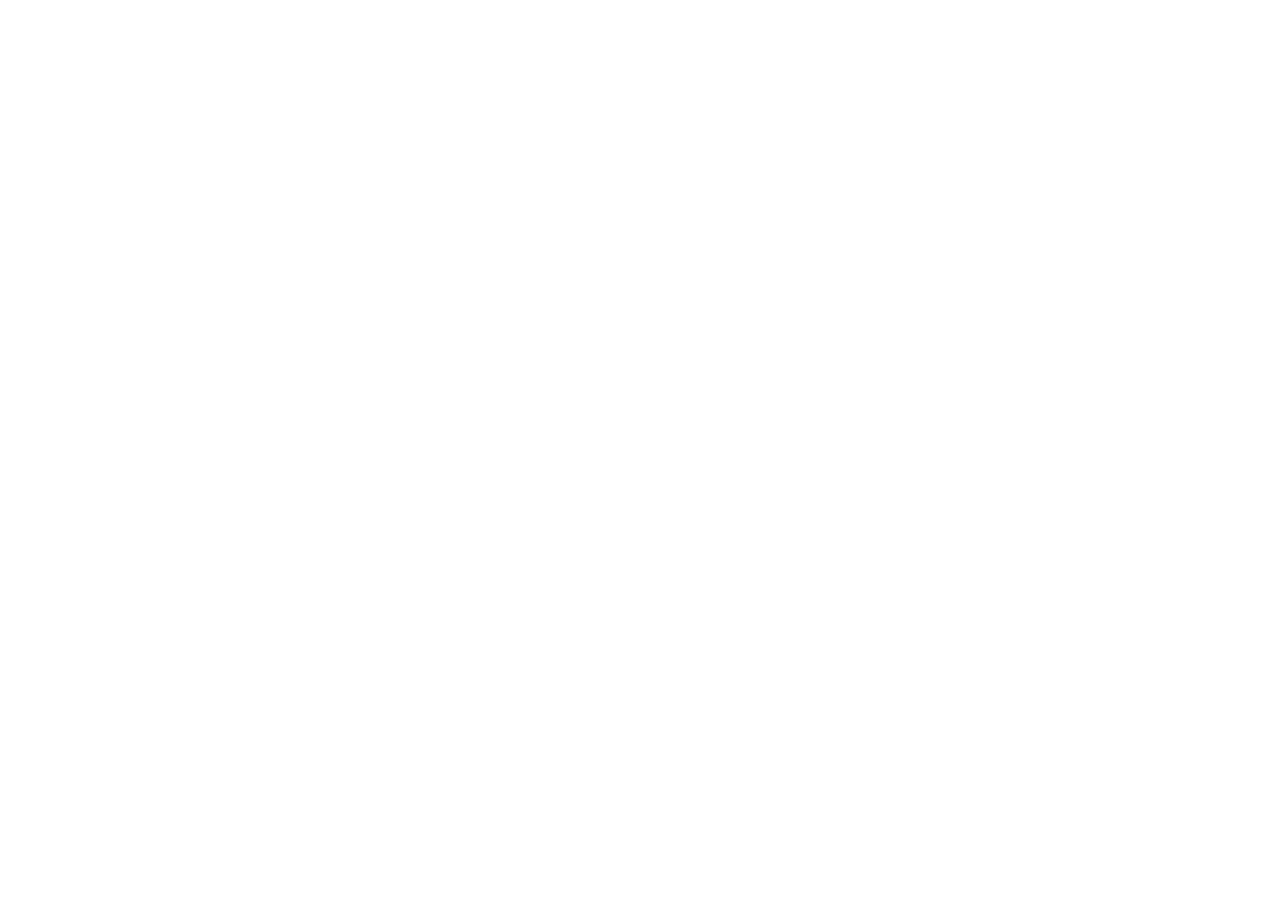
==== index.html @ 430fbb03 "Initial Commit" ====
<!DOCTYPE html>
<html lang="en">
<head>
    <meta charset="UTF-8">
    <meta name="viewport" content="width=device-width, initial-scale=1.0">
    <title>Document</title>
</head>
<body>
    
</body>
</html>
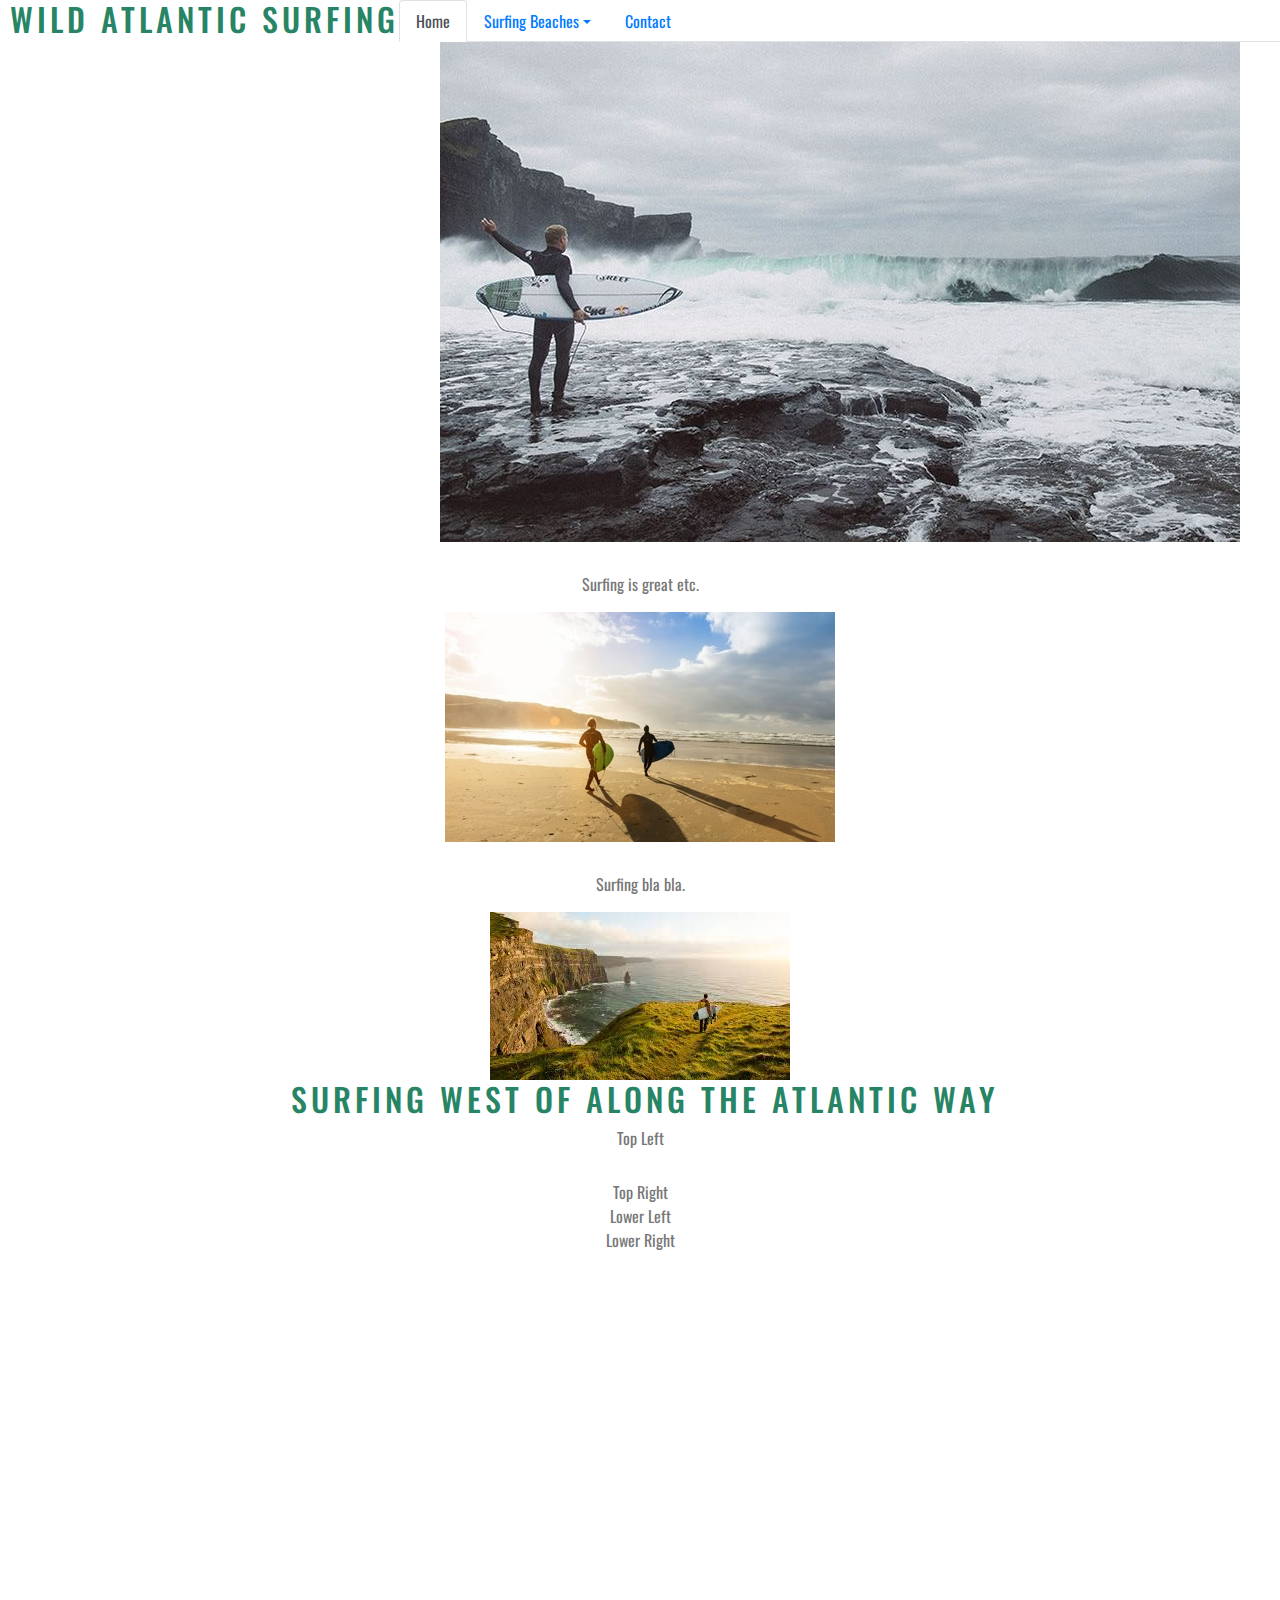
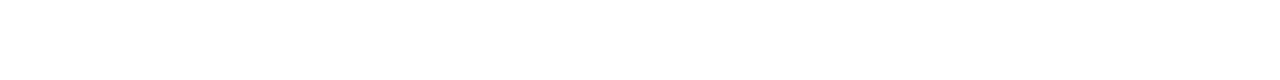
==== commit 7e97b7e4: "best beaches section" ====
--- a/index.html
+++ b/index.html
@@ -1,11 +1,87 @@
 <!DOCTYPE html>
+<!--english language setup-->
 <html lang="en">
+
 <head>
+<!--required meta tages-->
     <meta charset="UTF-8">
     <meta name="viewport" content="width=device-width, initial-scale=1.0">
-    <title>Document</title>
+<!--bootstrap css-->
+    <link rel="stylesheet" href="https://maxcdn.bootstrapcdn.com/bootstrap/4.2.1/css/bootstrap.min.css" type="text/css" />
+    <link rel="stylesheet" href="https://maxcdn.bootstrapcdn.com/font-awesome/4.7.0/css/font-awesome.min.css" type="text/css" />
+    <link rel="stylesheet" href="assets/css/style.css" type="text/css">
+<!--jQuery css-->
+    <script src="https://code.jquery.com/jquery-3.4.1.slim.min.js" integrity="sha384-J6qa4849blE2+poT4WnyKhv5vZF5SrPo0iEjwBvKU7imGFAV0wwj1yYfoRSJoZ+n" crossorigin="anonymous"></script>
+    <script src="https://cdn.jsdelivr.net/npm/popper.js@1.16.0/dist/umd/popper.min.js" integrity="sha384-Q6E9RHvbIyZFJoft+2mJbHaEWldlvI9IOYy5n3zV9zzTtmI3UksdQRVvoxMfooAo" crossorigin="anonymous"></script>
+    <script src="https://stackpath.bootstrapcdn.com/bootstrap/4.4.1/js/bootstrap.min.js" integrity="sha384-wfSDF2E50Y2D1uUdj0O3uMBJnjuUD4Ih7YwaYd1iqfktj0Uod8GCExl3Og8ifwB6" crossorigin="anonymous"></script>
+
+    <title>Wild Atlantic Surfing</title>
 </head>
+
 <body>
+    <header>
+    <a href="index.html">
+        <h2 id="logo">Wild Atlantic Surfing</h2>
+    </a>    
+<!--logo and navigation bar-->
+
+<nav class="nav-bar">
+
+<ul class="nav nav-tabs">
+  <li class="nav-item">
+    <a class="nav-link active" href="#">Home</a>
+  </li>
+  <li class="nav-item dropdown">
+    <a class="nav-link dropdown-toggle" data-toggle="dropdown" href="#" role="button" aria-haspopup="true" aria-expanded="false">Surfing Beaches</a>
+    <div class="dropdown-menu">
+      <a class="dropdown-item" href="#">Bundoran, Co. Donegal</a>
+      <a class="dropdown-item" href="#">Mullaghmore, Co. Sligo</a>
+      <a class="dropdown-item" href="#">Lahinch, Co. Clare</a>
+      <a class="dropdown-item" href="#">Ballybunion, Co. Kerry</a>
+
+      <div class="dropdown-divider"></div>
+      <a class="dropdown-item" href="#">Separated link</a>
+    </div>
+  </li>
+  <li class="nav-item">
+    <a class="nav-link" href="#">Contact</a>
+  </li>
+  
+</ul>
+</nav>
+    </header>
+
+    <section>
+        <div class="hero-image">
+            <img src="assets/images/hero-image.jpg" alt="">
+        </div>     
+    </section> 
     
+
+<section class="1st-paragraph">
+    <div class="p1">
+        <p>Surfing is great etc.</p>
+        <img src="assets/images/surfing-ireland.jpg" alt="">
+    </div>
+    <div class="p2"> 
+        <p>Surfing bla bla.</p>
+        <img src="assets/images/irish-surfing-scenery.jpg" alt="">
+    </div>
+</section>
+
+<section id="best-beaches">
+    <h2>Surfing West of along the Atlantic Way</h2>
+
+        <div id="top-left"> Top Left  </div>
+        <div id="top-right"> Top Right </div>
+        <div id="lower-left"> Lower Left </div>
+        <div id="lower-right"> Lower Right </div>
+
+</section>
+
+<footer>
+
+</footer>    
 </body>
+
 </html>--- a/assets/css/style.css
+++ b/assets/css/style.css
@@ -0,0 +1,58 @@
+@import url('https://fonts.googleapis.com/css2?family=Roboto&display=swap:100,200,300,400,500,600,700');
+@import url('https://fonts.googleapis.com/css2?family=Oswald&display=swap:100,200,300,400,500,600,700');
+
+  
+
+header {
+    margin:0;
+}
+
+#hero-image{
+    width: 100%;
+    height: 600px;
+    background-size: cover;
+    background-position: center;
+    background: no-repeat center center;
+    animation-name: hero-zoom;
+    animation-duration: 5s;
+    animation-fill-mode: forwards;
+}
+
+<!--Not selecting the tab-->
+nav-bar{
+        float:right;
+        font-family: oswald, sans-serif;
+
+}
+
+h2{
+    font-family: oswald, sans-serif;
+    color: rgb(39, 133, 101);
+    text-transform: uppercase;
+    letter-spacing: 4px;
+    margin-left: 10px;
+}
+
+#logo{
+    float: left;
+    font-size: 280;
+}
+
+body{
+    font-family: oswald,sans-serif;
+    color: #777777;
+    text-align: center;
+    
+}
+
+#best-beaches{
+    height: 600px;
+}
+
+#top-right{
+    padding-top: 30px;
+}
+
+p{
+    padding-top: 30px;
+}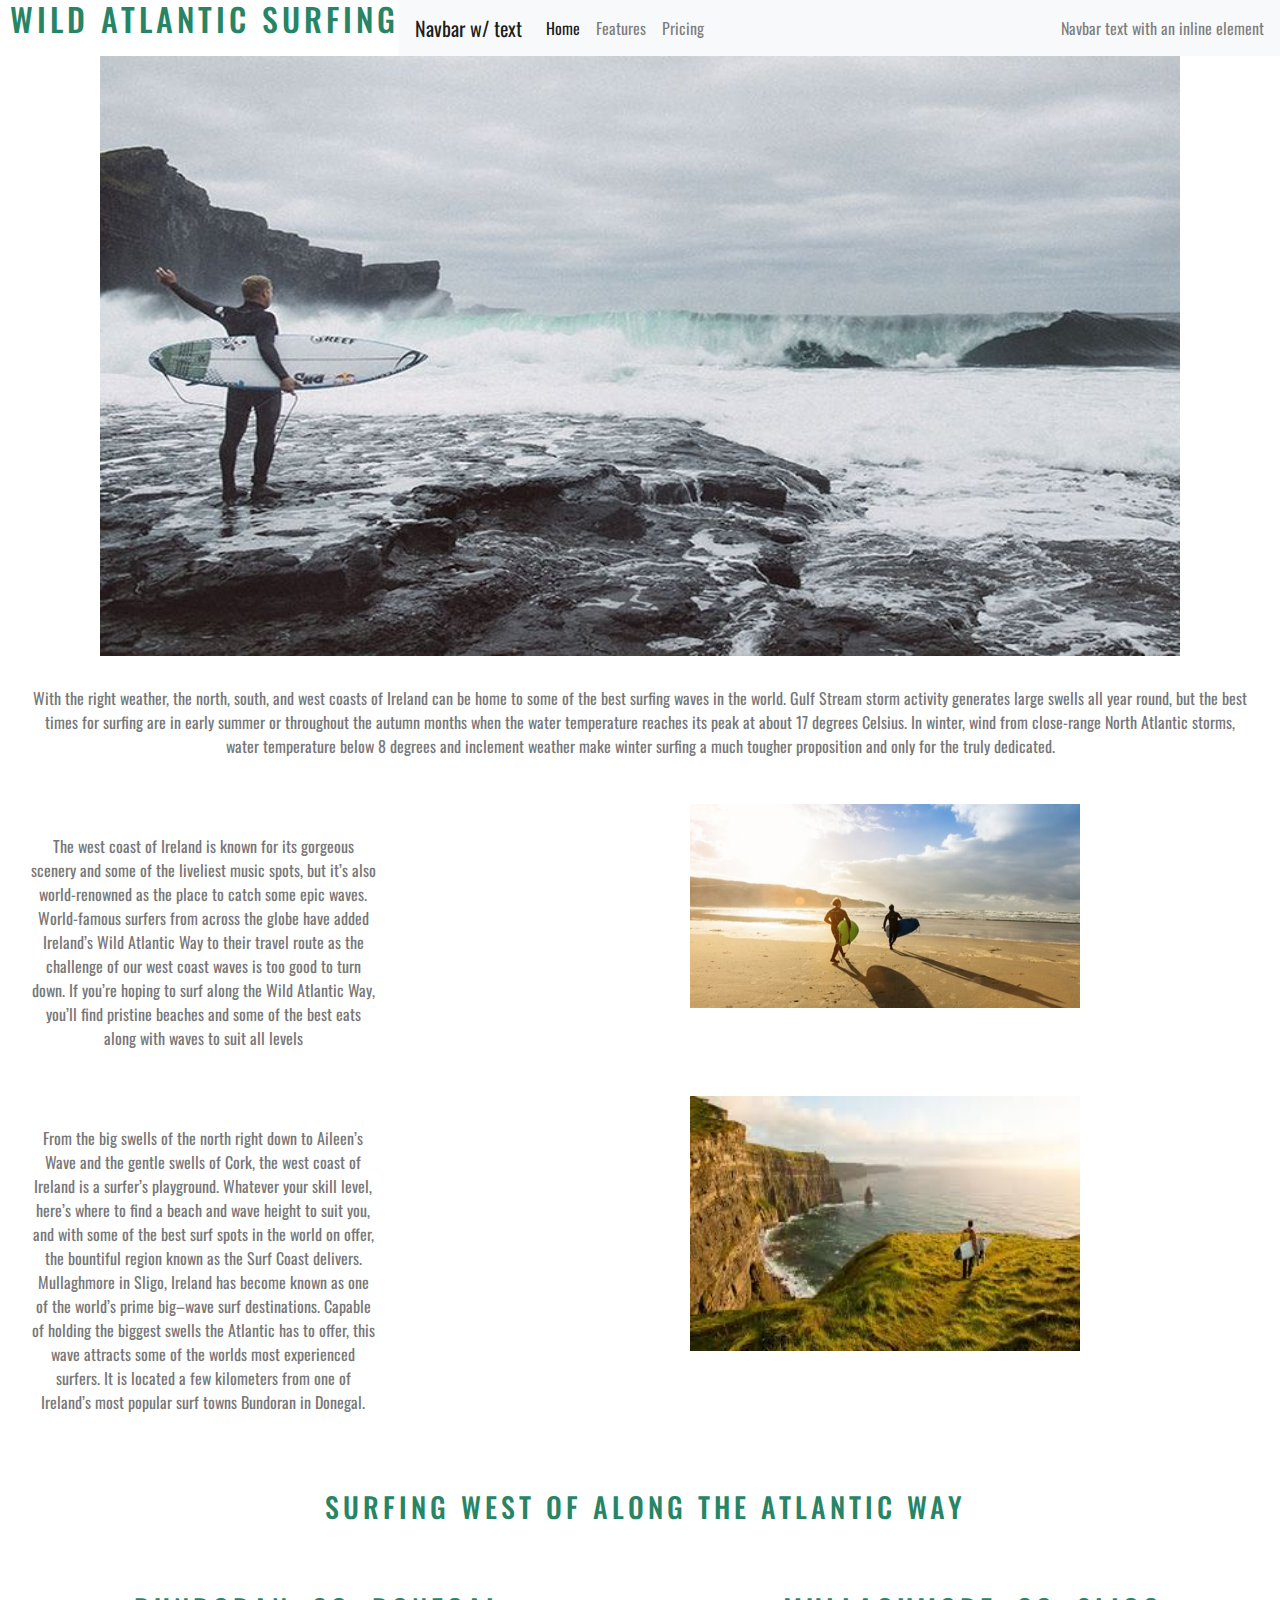
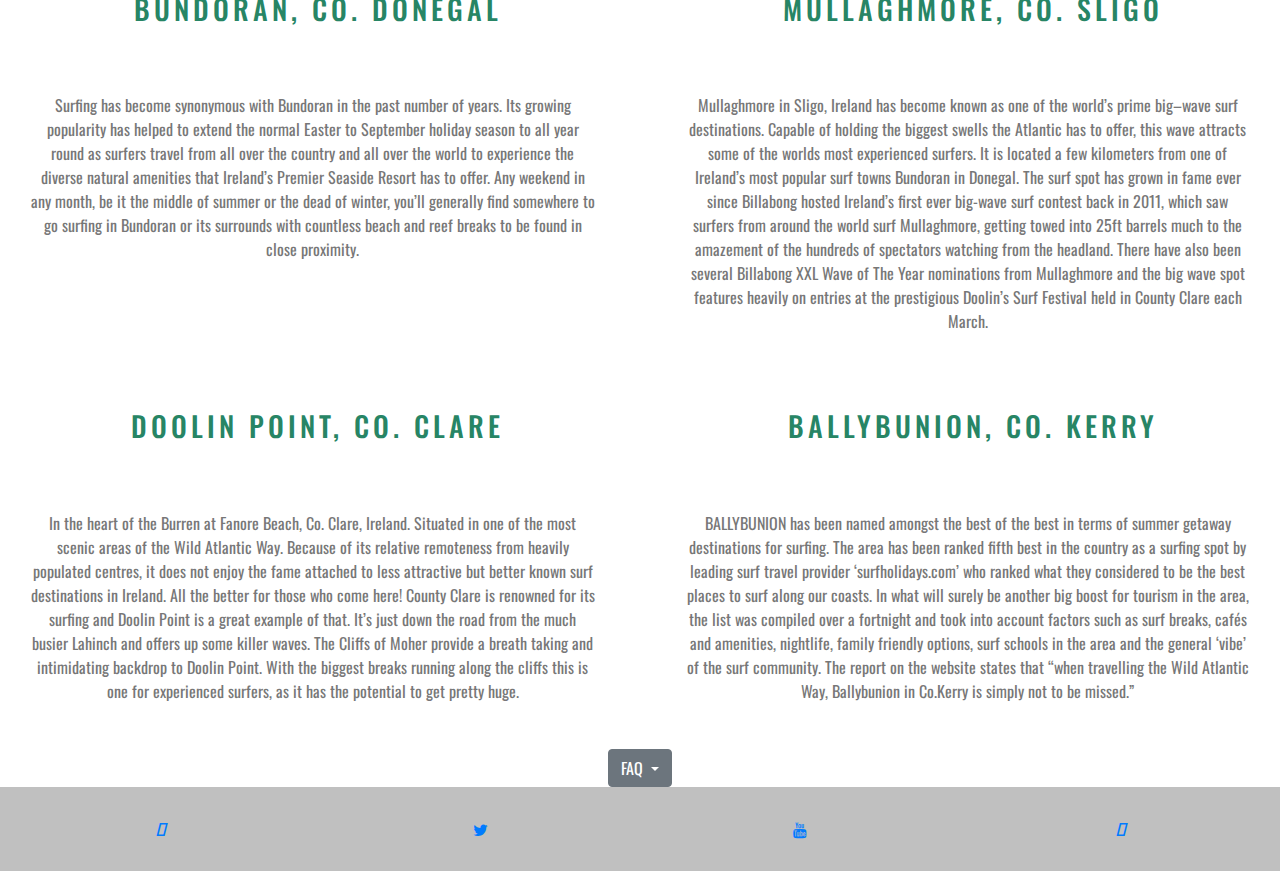
==== commit a0326f04: "changing bootstrap  nav bar" ====
--- a/index.html
+++ b/index.html
@@ -1,16 +1,16 @@
 <!DOCTYPE html>
-<!--english language setup-->
+<!--english language setup------------------------------------------------------------------------------------------------->
 <html lang="en">
 
 <head>
-<!--required meta tages-->
+<!--required meta tages---------------------------------------------------------------------------------------------------->
     <meta charset="UTF-8">
     <meta name="viewport" content="width=device-width, initial-scale=1.0">
-<!--bootstrap css-->
+<!--bootstrap css---------------------------------------------------------------------------------------------------------->
     <link rel="stylesheet" href="https://maxcdn.bootstrapcdn.com/bootstrap/4.2.1/css/bootstrap.min.css" type="text/css" />
     <link rel="stylesheet" href="https://maxcdn.bootstrapcdn.com/font-awesome/4.7.0/css/font-awesome.min.css" type="text/css" />
     <link rel="stylesheet" href="assets/css/style.css" type="text/css">
-<!--jQuery css-->
+<!--jQuery css------------------------------------------------------------------------------------------------------------->
     <script src="https://code.jquery.com/jquery-3.4.1.slim.min.js" integrity="sha384-J6qa4849blE2+poT4WnyKhv5vZF5SrPo0iEjwBvKU7imGFAV0wwj1yYfoRSJoZ+n" crossorigin="anonymous"></script>
     <script src="https://cdn.jsdelivr.net/npm/popper.js@1.16.0/dist/umd/popper.min.js" integrity="sha384-Q6E9RHvbIyZFJoft+2mJbHaEWldlvI9IOYy5n3zV9zzTtmI3UksdQRVvoxMfooAo" crossorigin="anonymous"></script>
     <script src="https://stackpath.bootstrapcdn.com/bootstrap/4.4.1/js/bootstrap.min.js" integrity="sha384-wfSDF2E50Y2D1uUdj0O3uMBJnjuUD4Ih7YwaYd1iqfktj0Uod8GCExl3Og8ifwB6" crossorigin="anonymous"></script>
@@ -19,69 +19,192 @@
 </head>
 
 <body>
+
     <header>
+    <div>
     <a href="index.html">
         <h2 id="logo">Wild Atlantic Surfing</h2>
     </a>    
-<!--logo and navigation bar-->
-
-<nav class="nav-bar">
-
-<ul class="nav nav-tabs">
-  <li class="nav-item">
-    <a class="nav-link active" href="#">Home</a>
-  </li>
-  <li class="nav-item dropdown">
-    <a class="nav-link dropdown-toggle" data-toggle="dropdown" href="#" role="button" aria-haspopup="true" aria-expanded="false">Surfing Beaches</a>
-    <div class="dropdown-menu">
-      <a class="dropdown-item" href="#">Bundoran, Co. Donegal</a>
-      <a class="dropdown-item" href="#">Mullaghmore, Co. Sligo</a>
-      <a class="dropdown-item" href="#">Lahinch, Co. Clare</a>
-      <a class="dropdown-item" href="#">Ballybunion, Co. Kerry</a>
-
-      <div class="dropdown-divider"></div>
-      <a class="dropdown-item" href="#">Separated link</a>
-    </div>
-  </li>
-  <li class="nav-item">
-    <a class="nav-link" href="#">Contact</a>
-  </li>
-  
-</ul>
+</div>
+<!--logo and navigation bar------------------------------------------------------------------------------------------------>
+
+<nav class="navbar navbar-expand-lg navbar-light bg-light">
+  <a class="navbar-brand" href="#">Navbar w/ text</a>
+  <button class="navbar-toggler" type="button" data-toggle="collapse" data-target="#navbarText" aria-controls="navbarText" aria-expanded="false" aria-label="Toggle navigation">
+    <span class="navbar-toggler-icon"></span>
+  </button>
+  <div class="collapse navbar-collapse" id="navbarText">
+    <ul class="navbar-nav mr-auto">
+      <li class="nav-item active">
+        <a class="nav-link" href="#">Home <span class="sr-only">(current)</span></a>
+      </li>
+      <li class="nav-item">
+        <a class="nav-link" href="#">Features</a>
+      </li>
+      <li class="nav-item">
+        <a class="nav-link" href="#">Pricing</a>
+      </li>
+    </ul>
+    <span class="navbar-text">
+      Navbar text with an inline element
+    </span>
+  </div>
 </nav>
+
     </header>
 
-    <section>
-        <div class="hero-image">
-            <img src="assets/images/hero-image.jpg" alt="">
+<!--Header-Hero-image------------------------------------------------------------------------------------------------------->
+<section>
+        <div>
+            <img class="hero-image" src="assets/images/hero-image.jpg" alt="">
         </div>     
-    </section> 
-    
-
+</section> 
+    
+<!--1st paragraph----------------------------------------------------------------------------------------------------------->
 <section class="1st-paragraph">
-    <div class="p1">
-        <p>Surfing is great etc.</p>
-        <img src="assets/images/surfing-ireland.jpg" alt="">
-    </div>
-    <div class="p2"> 
-        <p>Surfing bla bla.</p>
-        <img src="assets/images/irish-surfing-scenery.jpg" alt="">
-    </div>
-</section>
-
-<section id="best-beaches">
-    <h2>Surfing West of along the Atlantic Way</h2>
-
-        <div id="top-left"> Top Left  </div>
-        <div id="top-right"> Top Right </div>
-        <div id="lower-left"> Lower Left </div>
-        <div id="lower-right"> Lower Right </div>
-
-</section>
-
-<footer>
-
-</footer>    
+
+        <p>With the right weather, the north, south, and west coasts of Ireland can be home to some of the best surfing waves
+         in the world. Gulf Stream storm activity generates large swells all year round, but the best times for surfing are in 
+         early summer or throughout the autumn months when the water temperature reaches its peak at about 17 degrees Celsius. 
+         In winter, wind from close-range North Atlantic storms, water temperature below 8 degrees and inclement weather make 
+         winter surfing a much tougher proposition and only for the truly dedicated.</p>
+</section>
+
+<!--2nd paragraph----------------------------------------------------------------------------------------------------------->
+<section class="2nd-paragraph">
+    <div class="row">
+        <div class="col-sm-4"><p>The west coast of Ireland is known for its gorgeous scenery and some of the liveliest music spots,
+         but it’s also world-renowned as the place to catch some epic waves. World-famous surfers from across the globe have added
+          Ireland’s Wild Atlantic Way to their travel route as the challenge of our west coast waves is too good to turn down. 
+          If you’re hoping to surf along the Wild Atlantic Way, you’ll find pristine beaches and some of the best eats along 
+          with waves to suit all levels</p></div>
+        <div class="col-sm-8"><img class="hero-image2" src="assets/images/surfing-ireland.jpg" alt=""></div>
+    </div>
+</section>
+
+<!--3rd paragraph----------------------------------------------------------------------------------------------------------->
+<section class="3rd-paragraph">
+    <div class="row">
+        <div class="col-sm-4"><p>From the big swells of the north right down to Aileen’s Wave and the gentle swells of Cork,
+         the west coast of Ireland is a surfer’s playground. Whatever your skill level, here’s where to find a beach and wave
+          height to suit you, and with some of the best surf spots in the world on offer, the bountiful region known as the 
+          Surf Coast delivers. Mullaghmore in Sligo, Ireland has become known as one of the world’s prime big–wave surf destinations.
+           Capable of holding the biggest swells the Atlantic has to offer, this wave attracts some of the worlds most experienced surfers.
+            It is located a few kilometers from one of Ireland’s most popular surf towns Bundoran in Donegal.</p></div>
+        <div class="col-sm-8"><img class="hero-image3" src="assets/images/irish-surfing-scenery.jpg" alt=""></div>
+    </div>
+</section>
+    
+<!--4th paragraph----------------------------------------------------------------------------------------------------------->
+<section class="4th-paragraph">
+    <h3>Surfing West of along the Atlantic Way</h3>
+
+ <!-- Bootstrap Columns start at 50% wide on mobile and bump up to 33.3% wide on desktop ----------------------------------->
+
+  <div class="row">
+
+    <div class="col">
+    <h3>Bundoran, Co. Donegal</h3>
+
+    <p>Surfing has become synonymous with Bundoran in the past number of years. 
+    Its growing popularity has helped to extend the normal Easter to September holiday
+     season to all year round as surfers travel from all over the country and all over the world
+      to experience the diverse natural amenities that Ireland’s Premier Seaside Resort has to offer. 
+      Any weekend in any month, be it the middle of summer or the dead of winter, you’ll generally find
+       somewhere to go surfing in Bundoran or its surrounds with countless beach and reef breaks to be 
+       found in close proximity.</p>
+    
+    </div>
+
+    <div class="col">
+    <h3>Mullaghmore, Co. Sligo</h3>
+
+    <p>Mullaghmore in Sligo, Ireland has become known as one of the world’s prime big–wave surf destinations.
+     Capable of holding the biggest swells the Atlantic has to offer, this wave attracts some of the worlds most
+      experienced surfers. It is located a few kilometers from one of Ireland’s most popular surf towns Bundoran in Donegal.
+     The surf spot has grown in fame ever since Billabong hosted Ireland’s first ever big-wave surf contest back in 2011,
+      which saw surfers from around the world surf Mullaghmore, getting towed into 25ft barrels much to the amazement
+       of the hundreds of spectators watching from the headland. There have also been several Billabong XXL Wave of
+        The Year nominations from Mullaghmore and the big wave spot features heavily on entries at the prestigious
+         Doolin’s Surf Festival held in County Clare each March.
+    </p>
+
+    </div>
+
+  <div class="w-100"></div>
+
+
+    <div class="col">
+    <h3>Doolin Point, Co. Clare</h3>
+
+    <p>In the heart of the Burren at Fanore Beach, Co. Clare, Ireland. Situated in one of
+     the most scenic areas of the Wild Atlantic Way. Because of its relative remoteness
+      from heavily populated centres, it does not enjoy the fame attached to less attractive
+       but better known surf destinations in Ireland. All the better for those who come here!
+    
+    County Clare is renowned for its surfing and Doolin Point is a great example of that.
+     It’s just down the road from the much busier Lahinch and offers up some killer waves.
+      The Cliffs of Moher provide a breath taking and intimidating backdrop to Doolin Point.
+        With the biggest breaks running along the cliffs this is one for experienced surfers,
+         as it has the potential to get pretty huge.
+    </p>
+
+</div>
+
+
+    <div class="col">
+    <h3>Ballybunion, Co. Kerry</h3>
+
+    <p>BALLYBUNION has been named amongst the best of the best in terms of summer getaway destinations
+     for surfing. The area has been ranked fifth best in the country as a surfing spot by leading surf
+      travel provider ‘surfholidays.com’ who ranked what they considered to be the best places to surf along our coasts.
+    In what will surely be another big boost for tourism in the area, the list was compiled over a fortnight and took into 
+    account factors such as surf breaks, cafés and amenities, nightlife, family friendly options, surf schools in the area 
+    and the general ‘vibe’ of the surf community. The report on the website states that “when travelling the Wild Atlantic Way,
+    Ballybunion in Co.Kerry is simply not to be missed.”
+
+    </p>
+
+</div>
+
+    
+</div>
+
+</section>
+
+<!-- Bootstrap dropdown button FAQ section --------------------------------------------------------------------------------->
+
+<section class="dropdown">
+
+<div class="dropdown">
+  <button class="btn btn-secondary dropdown-toggle" type="button" id="dropdown button" data-toggle="dropdown" aria-haspopup="true" aria-expanded="false">
+    FAQ
+  </button>
+  <div class="dropdown-menu" aria-labelledby="FAQ">
+    <a class="dropdown-item" href="#">Action</a>
+    <a class="dropdown-item" href="#">Another action</a>
+    <a class="dropdown-item" href="#">Something else here</a>
+  </div>
+
+</div>
+
+</section>
+
+<!-- Bootstrap footer section ---------------------------------------------------------------------------------------------->
+<section class="footer">
+<footer class="container-fluid">
+   
+
+<div class="row">
+  <div class="col"><a href="https://facebook.com" target="_blank"><i class="fab fa-facebook"></i></a></div>
+  <div class="col"><a href="https://twitter.com" target="_blank"><i class="fa fa-twitter" aria-hidden="true"></i></a></div>
+  <div class="col"><a href="https://youtube.com" target="_blank"><i class="fa fa-youtube" aria-hidden="true"></i></a></div>
+  <div class="col"><a href="https://instagram.com" target="_blank"><i class="fab fa-instagram"></i></a></div>
+</div>
+
+</footer> 
+</section>   
+
 </body>
 
 </html>--- a/assets/css/style.css
+++ b/assets/css/style.css
@@ -7,9 +7,14 @@
     margin:0;
 }
 
-#hero-image{
+
+/*--images--------------------------------------------------------------------------------------------------------------- */
+.hero-image{
     width: 100%;
     height: 600px;
+    padding-right: 100px;
+    padding-left: 100px;
+    float: center;
     background-size: cover;
     background-position: center;
     background: no-repeat center center;
@@ -17,6 +22,27 @@
     animation-duration: 5s;
     animation-fill-mode: forwards;
 }
+
+.hero-image2{
+    width:70%;
+    height: 70%;
+    float: right;
+    background-position: center;
+    background: no-repeat right right;
+    padding-right: 200px;
+
+}
+
+.hero-image3{
+    width:70%;
+    height: 70%;
+    float: right;
+    background-position: center;
+    background: no-repeat right right;
+    padding-right: 200px;
+}
+
+
 
 <!--Not selecting the tab-->
 nav-bar{
@@ -33,6 +59,16 @@
     margin-left: 10px;
 }
 
+h3{
+   font-family: oswald, sans-serif;
+    color: rgb(39, 133, 101);
+    text-transform: uppercase;
+    letter-spacing: 4px;
+    margin-left: 10px;
+    padding-top: 30px;
+    padding-bottom: 30px; 
+}
+
 #logo{
     float: left;
     font-size: 280;
@@ -45,14 +81,31 @@
     
 }
 
+
 #best-beaches{
     height: 600px;
 }
 
-#top-right{
-    padding-top: 30px;
+dropdown{
+    margin-left: 10px;
+    padding-top: 100px;
+    padding-bottom: 30px; 
 }
 
 p{
+    position: relative;
+    font-size: 16px;
     padding-top: 30px;
-}+    padding-bottom: 30px;
+    text-align: center;
+    margin-left: 30px;
+    margin-right: 30px;
+}
+
+footer{
+    background-color:#7777;
+    padding-top: 30px;
+    padding-bottom: 30px;
+}
+
+
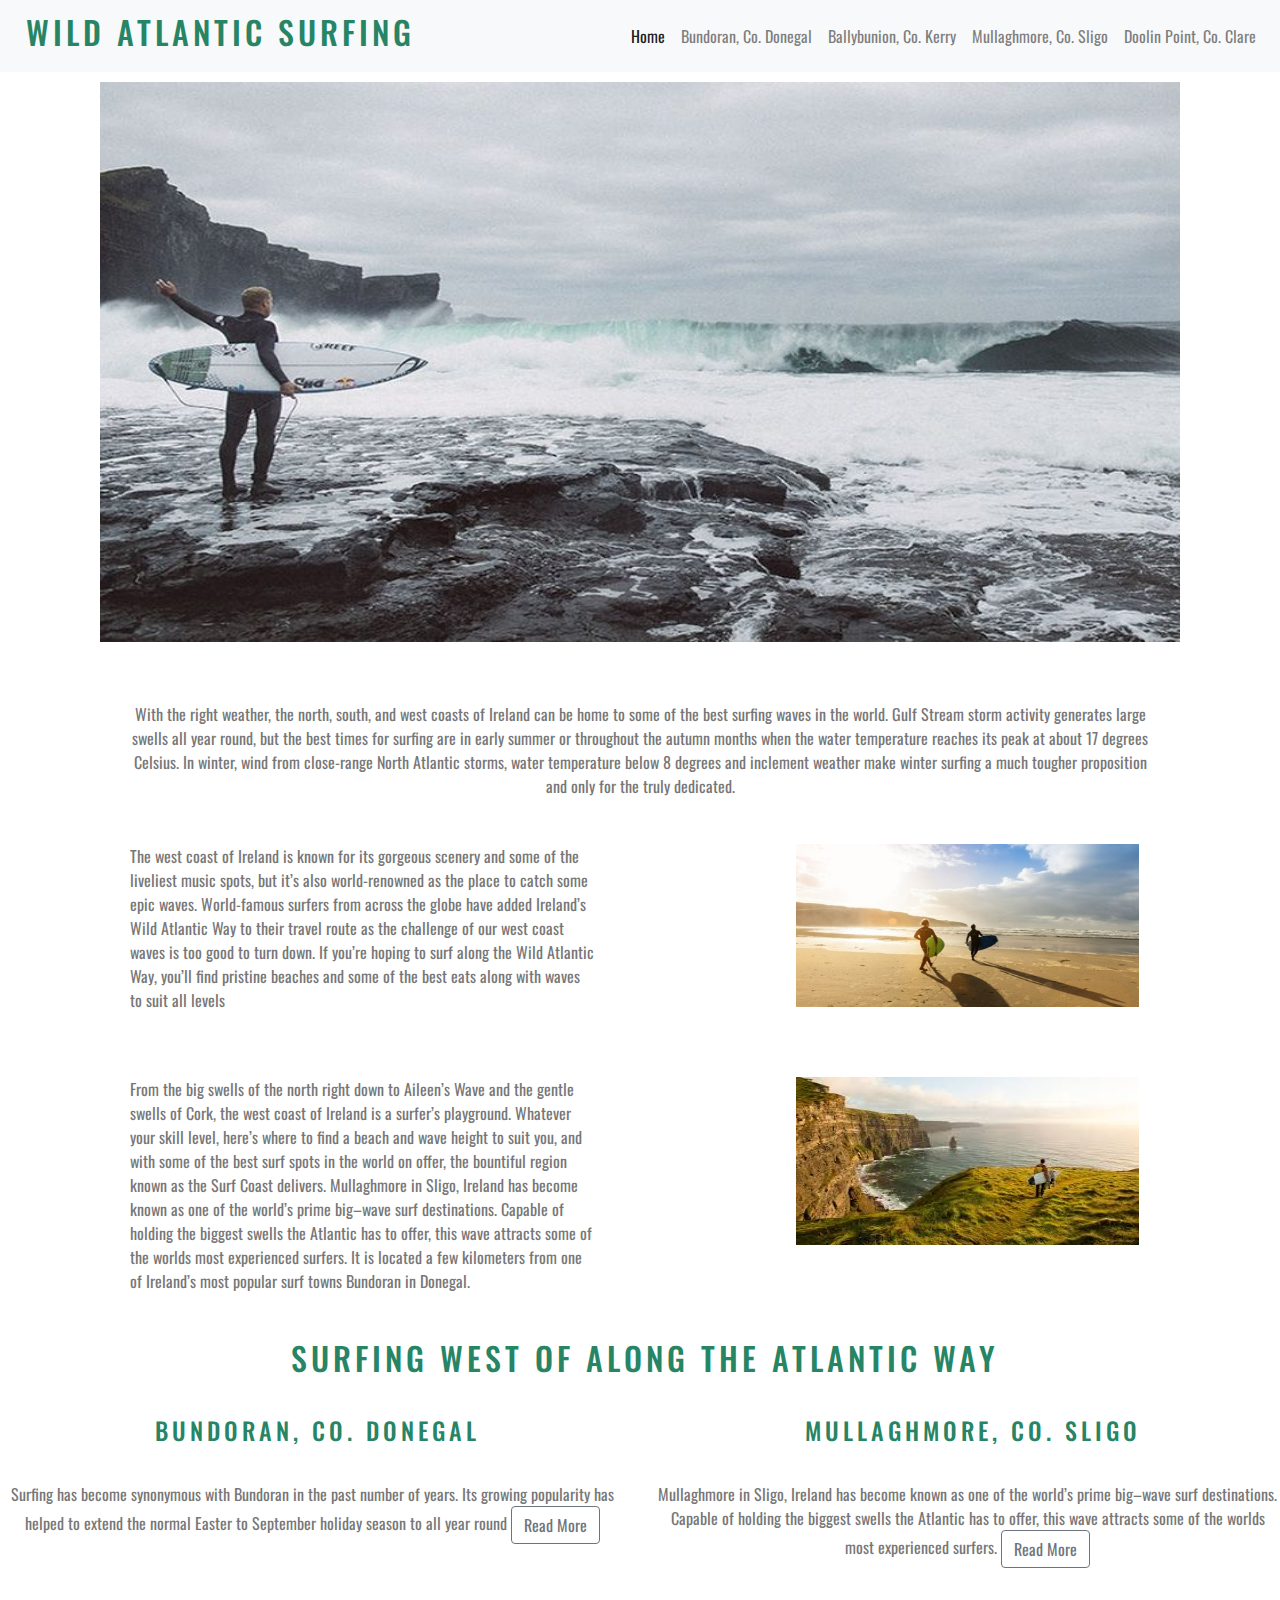
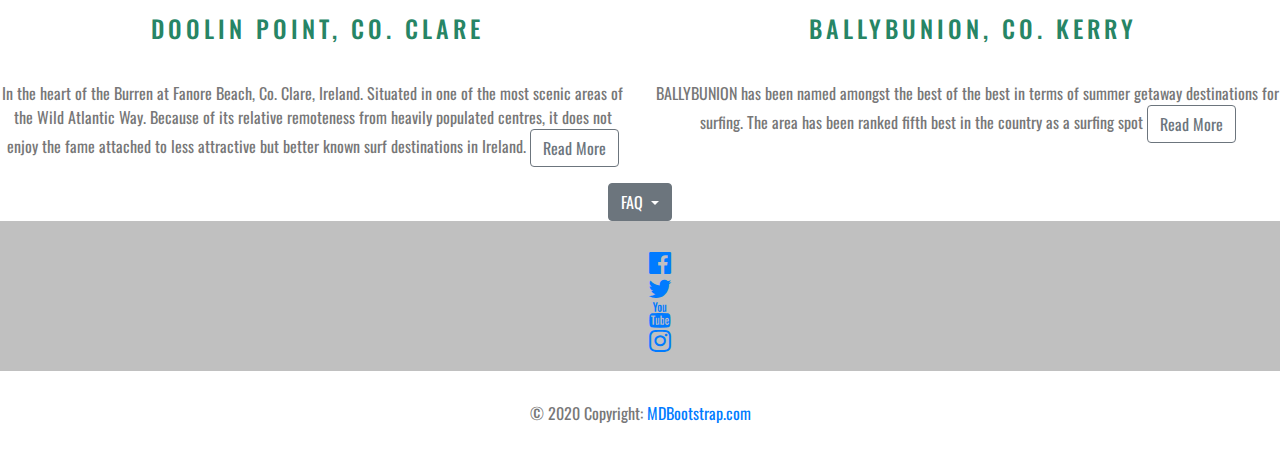
==== commit ee4ddb44: "footer social media icons arranged" ====
--- a/index.html
+++ b/index.html
@@ -15,45 +15,46 @@
     <script src="https://cdn.jsdelivr.net/npm/popper.js@1.16.0/dist/umd/popper.min.js" integrity="sha384-Q6E9RHvbIyZFJoft+2mJbHaEWldlvI9IOYy5n3zV9zzTtmI3UksdQRVvoxMfooAo" crossorigin="anonymous"></script>
     <script src="https://stackpath.bootstrapcdn.com/bootstrap/4.4.1/js/bootstrap.min.js" integrity="sha384-wfSDF2E50Y2D1uUdj0O3uMBJnjuUD4Ih7YwaYd1iqfktj0Uod8GCExl3Og8ifwB6" crossorigin="anonymous"></script>
 
+
     <title>Wild Atlantic Surfing</title>
 </head>
 
 <body>
 
     <header>
-    <div>
-    <a href="index.html">
-        <h2 id="logo">Wild Atlantic Surfing</h2>
-    </a>    
-</div>
+    
 <!--logo and navigation bar------------------------------------------------------------------------------------------------>
 
+
 <nav class="navbar navbar-expand-lg navbar-light bg-light">
-  <a class="navbar-brand" href="#">Navbar w/ text</a>
+  <a class="navbar-brand" href="index.html"><h2>Wild Atlantic Surfing</h2></a>
   <button class="navbar-toggler" type="button" data-toggle="collapse" data-target="#navbarText" aria-controls="navbarText" aria-expanded="false" aria-label="Toggle navigation">
     <span class="navbar-toggler-icon"></span>
   </button>
   <div class="collapse navbar-collapse" id="navbarText">
-    <ul class="navbar-nav mr-auto">
-      <li class="nav-item active">
-        <a class="nav-link" href="#">Home <span class="sr-only">(current)</span></a>
-      </li>
-      <li class="nav-item">
-        <a class="nav-link" href="#">Features</a>
-      </li>
-      <li class="nav-item">
-        <a class="nav-link" href="#">Pricing</a>
-      </li>
-    </ul>
-    <span class="navbar-text">
-      Navbar text with an inline element
-    </span>
+    <ul class="navbar-nav ml-auto">
+<li class="nav-item active">
+        <a class="nav-link" href="index.html">Home <span class="sr-only">(current)</span></a>
+    </li>
+<li class="nav-item">
+        <a class="nav-link" href="bundoran.html">Bundoran, Co. Donegal</a>
+    </li>
+<li class="nav-item">
+        <a class="nav-link" href="ballybunion.html">Ballybunion, Co. Kerry</a>
+    </li>
+<li class="nav-item">
+        <a class="nav-link" href="mullaghmore.html">Mullaghmore, Co. Sligo</a>
+    </li>
+<li class="nav-item">
+        <a class="nav-link" href="doolin.html">Doolin Point, Co. Clare</a>
+    </li>
+</ul>
   </div>
 </nav>
 
     </header>
 
-<!--Header-Hero-image------------------------------------------------------------------------------------------------------->
+<!--Header Logo-Hero-image------------------------------------------------------------------------------------------------------->
 <section>
         <div>
             <img class="hero-image" src="assets/images/hero-image.jpg" alt="">
@@ -61,72 +62,77 @@
 </section> 
     
 <!--1st paragraph----------------------------------------------------------------------------------------------------------->
-<section class="1st-paragraph">
-
-        <p>With the right weather, the north, south, and west coasts of Ireland can be home to some of the best surfing waves
+<section>
+    <div class="1st-paragraph">
+        <p class="p1">With the right weather, the north, south, and west coasts of Ireland can be home to some of the best surfing waves
          in the world. Gulf Stream storm activity generates large swells all year round, but the best times for surfing are in 
          early summer or throughout the autumn months when the water temperature reaches its peak at about 17 degrees Celsius. 
          In winter, wind from close-range North Atlantic storms, water temperature below 8 degrees and inclement weather make 
          winter surfing a much tougher proposition and only for the truly dedicated.</p>
+    </div>
 </section>
 
 <!--2nd paragraph----------------------------------------------------------------------------------------------------------->
 <section class="2nd-paragraph">
     <div class="row">
-        <div class="col-sm-4"><p>The west coast of Ireland is known for its gorgeous scenery and some of the liveliest music spots,
+        <div class="col">
+        
+        <p class="p2">The west coast of Ireland is known for its gorgeous scenery and some of the liveliest music spots,
          but it’s also world-renowned as the place to catch some epic waves. World-famous surfers from across the globe have added
           Ireland’s Wild Atlantic Way to their travel route as the challenge of our west coast waves is too good to turn down. 
           If you’re hoping to surf along the Wild Atlantic Way, you’ll find pristine beaches and some of the best eats along 
           with waves to suit all levels</p></div>
-        <div class="col-sm-8"><img class="hero-image2" src="assets/images/surfing-ireland.jpg" alt=""></div>
+        <div class="col"><img class="hero-image2" src="assets/images/surfing-ireland.jpg" alt=""></div>
     </div>
 </section>
 
 <!--3rd paragraph----------------------------------------------------------------------------------------------------------->
 <section class="3rd-paragraph">
     <div class="row">
-        <div class="col-sm-4"><p>From the big swells of the north right down to Aileen’s Wave and the gentle swells of Cork,
-         the west coast of Ireland is a surfer’s playground. Whatever your skill level, here’s where to find a beach and wave
-          height to suit you, and with some of the best surf spots in the world on offer, the bountiful region known as the 
-          Surf Coast delivers. Mullaghmore in Sligo, Ireland has become known as one of the world’s prime big–wave surf destinations.
-           Capable of holding the biggest swells the Atlantic has to offer, this wave attracts some of the worlds most experienced surfers.
-            It is located a few kilometers from one of Ireland’s most popular surf towns Bundoran in Donegal.</p></div>
-        <div class="col-sm-8"><img class="hero-image3" src="assets/images/irish-surfing-scenery.jpg" alt=""></div>
+        <div class="col">
+        <p class="p3">From the big swells of the north right down to Aileen’s Wave and the gentle swells of Cork, the west coast of Ireland is a surfer’s playground. Whatever your skill level, here’s where to find a beach and wave height to suit you, and with some of the best surf spots in the world on offer, the bountiful region known as the Surf Coast delivers. Mullaghmore in Sligo, Ireland has become known as one of the world’s prime big–wave surf destinations. Capable of holding the biggest swells the Atlantic has to offer, this wave attracts some of the worlds most experienced surfers. It is located a few kilometers from one of Ireland’s most popular surf towns Bundoran in Donegal.</p></div>
+        <div class="col"><img class="hero-image3" src="assets/images/irish-surfing-scenery.jpg" alt=""></div>
     </div>
 </section>
     
 <!--4th paragraph----------------------------------------------------------------------------------------------------------->
 <section class="4th-paragraph">
-    <h3>Surfing West of along the Atlantic Way</h3>
+    
+<h2>Surfing West of along the Atlantic Way</h2>
 
  <!-- Bootstrap Columns start at 50% wide on mobile and bump up to 33.3% wide on desktop ----------------------------------->
 
   <div class="row">
 
     <div class="col">
-    <h3>Bundoran, Co. Donegal</h3>
+    <h4>Bundoran, Co. Donegal</h4>
 
     <p>Surfing has become synonymous with Bundoran in the past number of years. 
     Its growing popularity has helped to extend the normal Easter to September holiday
-     season to all year round as surfers travel from all over the country and all over the world
-      to experience the diverse natural amenities that Ireland’s Premier Seaside Resort has to offer. 
-      Any weekend in any month, be it the middle of summer or the dead of winter, you’ll generally find
-       somewhere to go surfing in Bundoran or its surrounds with countless beach and reef breaks to be 
-       found in close proximity.</p>
-    
-    </div>
-
-    <div class="col">
-    <h3>Mullaghmore, Co. Sligo</h3>
+     season to all year round 
+
+     <a href="bundoran.html">
+   <button type="button" class="btn btn-outline-secondary">Read More</button>
+ </a>  
+
+     
+     
+     </p>
+    
+    </div>
+
+    <div class="col">
+    <h4>Mullaghmore, Co. Sligo</h4>
 
     <p>Mullaghmore in Sligo, Ireland has become known as one of the world’s prime big–wave surf destinations.
      Capable of holding the biggest swells the Atlantic has to offer, this wave attracts some of the worlds most
-      experienced surfers. It is located a few kilometers from one of Ireland’s most popular surf towns Bundoran in Donegal.
-     The surf spot has grown in fame ever since Billabong hosted Ireland’s first ever big-wave surf contest back in 2011,
-      which saw surfers from around the world surf Mullaghmore, getting towed into 25ft barrels much to the amazement
-       of the hundreds of spectators watching from the headland. There have also been several Billabong XXL Wave of
-        The Year nominations from Mullaghmore and the big wave spot features heavily on entries at the prestigious
-         Doolin’s Surf Festival held in County Clare each March.
+      experienced surfers.
+      
+      <a href="mullaghmore.html">
+   <button type="button" class="btn btn-outline-secondary">Read More</button>
+ </a>  
+      
+    
     </p>
 
     </div>
@@ -135,33 +141,32 @@
 
 
     <div class="col">
-    <h3>Doolin Point, Co. Clare</h3>
+    <h4>Doolin Point, Co. Clare</h4>
 
     <p>In the heart of the Burren at Fanore Beach, Co. Clare, Ireland. Situated in one of
      the most scenic areas of the Wild Atlantic Way. Because of its relative remoteness
       from heavily populated centres, it does not enjoy the fame attached to less attractive
-       but better known surf destinations in Ireland. All the better for those who come here!
-    
-    County Clare is renowned for its surfing and Doolin Point is a great example of that.
-     It’s just down the road from the much busier Lahinch and offers up some killer waves.
-      The Cliffs of Moher provide a breath taking and intimidating backdrop to Doolin Point.
-        With the biggest breaks running along the cliffs this is one for experienced surfers,
-         as it has the potential to get pretty huge.
+       but better known surf destinations in Ireland.
+     
+<a href="doolin.html">
+   <button type="button" class="btn btn-outline-secondary">Read More</button>
+ </a>  
+
     </p>
 
 </div>
 
 
     <div class="col">
-    <h3>Ballybunion, Co. Kerry</h3>
+    <h4>Ballybunion, Co. Kerry</h4>
 
     <p>BALLYBUNION has been named amongst the best of the best in terms of summer getaway destinations
-     for surfing. The area has been ranked fifth best in the country as a surfing spot by leading surf
-      travel provider ‘surfholidays.com’ who ranked what they considered to be the best places to surf along our coasts.
-    In what will surely be another big boost for tourism in the area, the list was compiled over a fortnight and took into 
-    account factors such as surf breaks, cafés and amenities, nightlife, family friendly options, surf schools in the area 
-    and the general ‘vibe’ of the surf community. The report on the website states that “when travelling the Wild Atlantic Way,
-    Ballybunion in Co.Kerry is simply not to be missed.”
+     for surfing. The area has been ranked fifth best in the country as a surfing spot  
+     
+     <a href="ballybunion.html">
+   <button type="button" class="btn btn-outline-secondary">Read More</button>
+ </a>  
+     
 
     </p>
 
@@ -193,14 +198,20 @@
 <!-- Bootstrap footer section ---------------------------------------------------------------------------------------------->
 <section class="footer">
 <footer class="container-fluid">
-   
-
-<div class="row">
-  <div class="col"><a href="https://facebook.com" target="_blank"><i class="fab fa-facebook"></i></a></div>
-  <div class="col"><a href="https://twitter.com" target="_blank"><i class="fa fa-twitter" aria-hidden="true"></i></a></div>
-  <div class="col"><a href="https://youtube.com" target="_blank"><i class="fa fa-youtube" aria-hidden="true"></i></a></div>
-  <div class="col"><a href="https://instagram.com" target="_blank"><i class="fab fa-instagram"></i></a></div>
-</div>
+    <div class="footer-row">
+        <ul class="social-networks">
+            <div class="col-md-3 mx-auto"><a href="https://facebook.com" target="_blank"><i class="fa fa-facebook-official" aria-hidden="true"></i></a></div>
+            <div class="col"><a href="https://twitter.com" target="_blank"><i class="fa fa-twitter" aria-hidden="true"></i></a></div>
+            <div class="col"><a href="https://youtube.com" target="_blank"><i class="fa fa-youtube" aria-hidden="true"></i></a></div>
+            <div class="col"><a href="https://instagram.com" target="_blank"><i class="fa fa-instagram" aria-hidden="true"></i></a></div>
+        </ul>
+    </div>
+
+<!-- Bootstrap footer copyright ---------------------------------------------------------------------------------------------->
+    <div class="footer-copyright">© 2020 Copyright:
+    <a href="https://mdbootstrap.com/"> MDBootstrap.com</a>
+  </div>
+
 
 </footer> 
 </section>   
--- a/assets/css/style.css
+++ b/assets/css/style.css
@@ -12,6 +12,8 @@
 .hero-image{
     width: 100%;
     height: 600px;
+    padding-top: 10px;
+    padding-bottom: 30px;
     padding-right: 100px;
     padding-left: 100px;
     float: center;
@@ -24,31 +26,17 @@
 }
 
 .hero-image2{
-    width:70%;
+    width: 55%;
     height: 70%;
-    float: right;
-    background-position: center;
     background: no-repeat right right;
-    padding-right: 200px;
-
+    margin-bottom: 30px;
 }
 
 .hero-image3{
-    width:70%;
-    height: 70%;
-    float: right;
-    background-position: center;
+    width: 55%;
+    height: 168px;
     background: no-repeat right right;
-    padding-right: 200px;
-}
-
-
-
-<!--Not selecting the tab-->
-nav-bar{
-        float:right;
-        font-family: oswald, sans-serif;
-
+    margin-bottom: 30px;
 }
 
 h2{
@@ -61,12 +49,22 @@
 
 h3{
    font-family: oswald, sans-serif;
-    color: rgb(39, 133, 101);
+    color:  rgb(39, 133, 101);
     text-transform: uppercase;
     letter-spacing: 4px;
     margin-left: 10px;
     padding-top: 30px;
     padding-bottom: 30px; 
+}
+
+h4{
+   font-family: oswald, sans-serif;
+    color:  rgb(39, 133, 101);
+    text-transform: uppercase;
+    letter-spacing: 4px;
+    margin-left: 10px;
+    padding-top: 30px;
+    padding-bottom: 30px;  
 }
 
 #logo{
@@ -78,34 +76,74 @@
     font-family: oswald,sans-serif;
     color: #777777;
     text-align: center;
+    font-size: 16px;
     
 }
 
-
-#best-beaches{
-    height: 600px;
-}
-
-dropdown{
-    margin-left: 10px;
-    padding-top: 100px;
-    padding-bottom: 30px; 
-}
-
-p{
+.p1{
     position: relative;
-    font-size: 16px;
     padding-top: 30px;
     padding-bottom: 30px;
+    padding-left: 100px;
+    padding-right:100px;
     text-align: center;
     margin-left: 30px;
     margin-right: 30px;
 }
 
-footer{
+.p2{
+    padding-top: 0px;
+    padding-bottom: 30px;
+    padding-right: 0px;
+    padding-left: 100px;
+    text-align: left;
+    margin-left: 30px;
+    margin-right: 30px;
+}
+
+.p3{
+    padding-top: 0px;
+    padding-bottom: 30px;
+    padding-right: 0px;
+    padding-left: 100px;
+    text-align: left;
+    margin-left: 30px;
+    margin-right: 30px;
+}
+
+/*--Footer styling-------------------------------------------------------------------------------------------------------- */
+.container-fluid{
+    float: right;
     background-color:#7777;
+    height: 150px;
+    padding-top: 30px;
+    padding-bottom: 30px;
+    padding-right: 30px;
+    padding-left: 30px;
+}
+
+.footer-copyright{
     padding-top: 30px;
     padding-bottom: 30px;
 }
 
 
+.social-networks li{
+    text-align: center;
+    
+   
+}
+
+.social-networks i{
+    font-size: 160%;
+}
+
+
+
+
+/*--Responsiveness-------------------------------------------------------------------------------------------------------- */
+
+@media (max-width:600px) {
+  h2.responsive {
+    font-size: 24px;
+  }
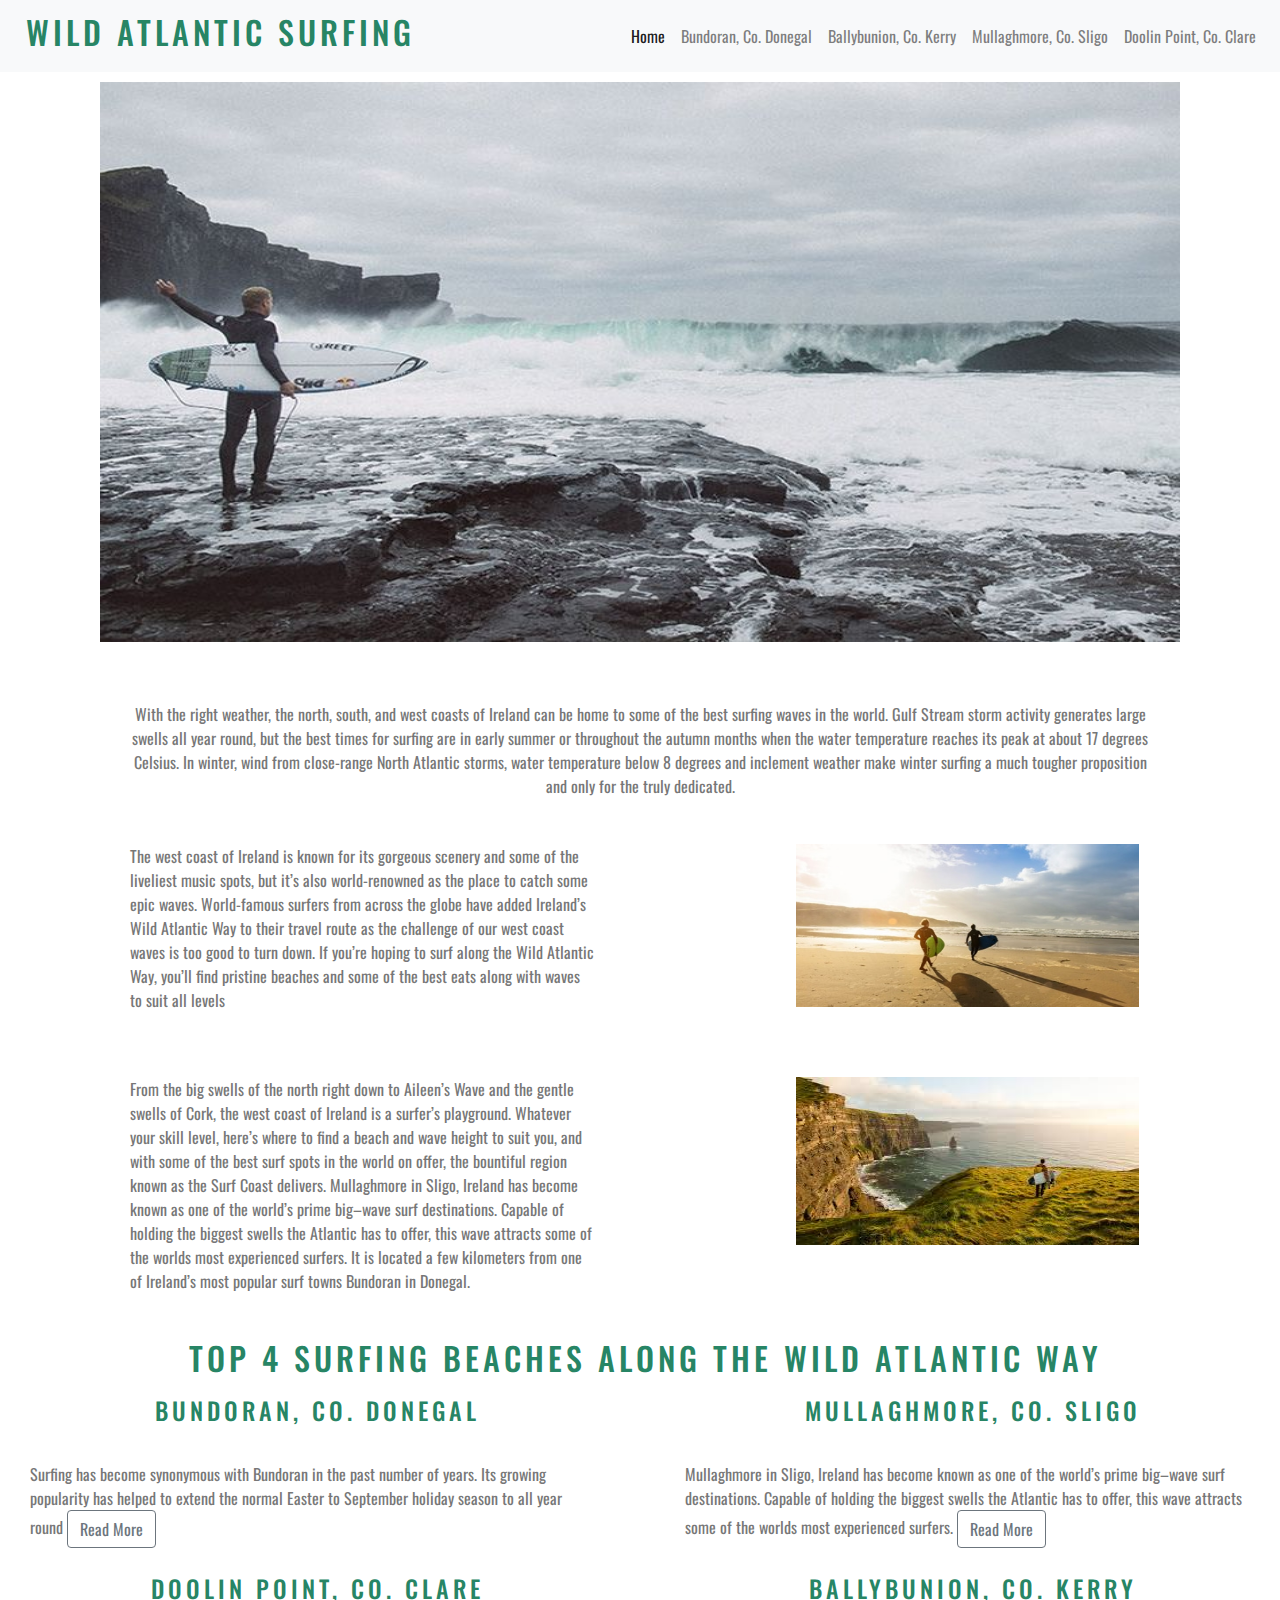
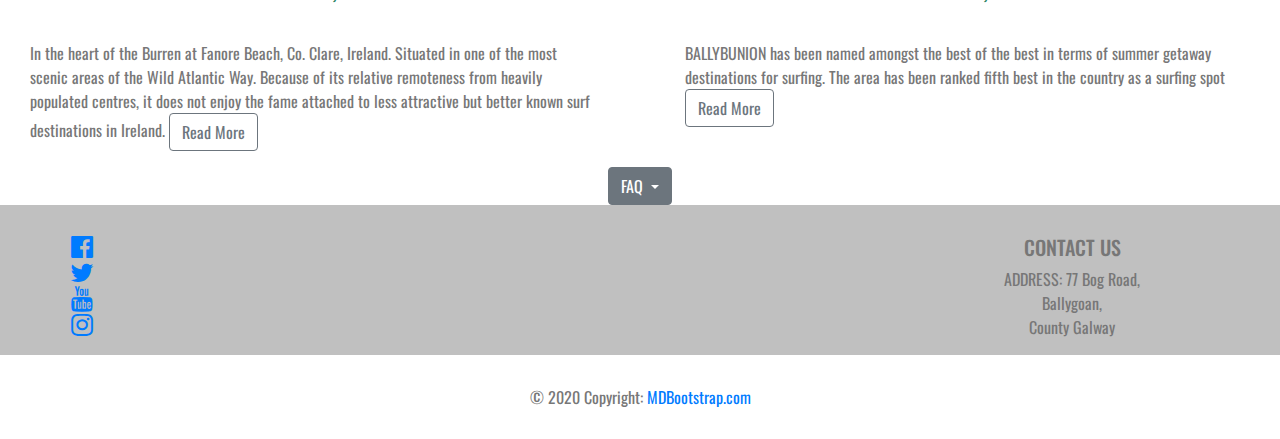
==== commit 50c7cd5d: "fancybox and images imported" ====
--- a/index.html
+++ b/index.html
@@ -1,19 +1,23 @@
 <!DOCTYPE html>
-<!--english language setup------------------------------------------------------------------------------------------------->
-<html lang="en">
+<!--english language setup-------------------------------------------------------------------------------------------------->
+    <html lang="en">
 
 <head>
-<!--required meta tages---------------------------------------------------------------------------------------------------->
+<!--required meta tages----------------------------------------------------------------------------------------------------->
     <meta charset="UTF-8">
     <meta name="viewport" content="width=device-width, initial-scale=1.0">
-<!--bootstrap css---------------------------------------------------------------------------------------------------------->
+<!--bootstrap css----------------------------------------------------------------------------------------------------------->
     <link rel="stylesheet" href="https://maxcdn.bootstrapcdn.com/bootstrap/4.2.1/css/bootstrap.min.css" type="text/css" />
     <link rel="stylesheet" href="https://maxcdn.bootstrapcdn.com/font-awesome/4.7.0/css/font-awesome.min.css" type="text/css" />
     <link rel="stylesheet" href="assets/css/style.css" type="text/css">
-<!--jQuery css------------------------------------------------------------------------------------------------------------->
+<!--jQuery css-------------------------------------------------------------------------------------------------------------->
     <script src="https://code.jquery.com/jquery-3.4.1.slim.min.js" integrity="sha384-J6qa4849blE2+poT4WnyKhv5vZF5SrPo0iEjwBvKU7imGFAV0wwj1yYfoRSJoZ+n" crossorigin="anonymous"></script>
     <script src="https://cdn.jsdelivr.net/npm/popper.js@1.16.0/dist/umd/popper.min.js" integrity="sha384-Q6E9RHvbIyZFJoft+2mJbHaEWldlvI9IOYy5n3zV9zzTtmI3UksdQRVvoxMfooAo" crossorigin="anonymous"></script>
     <script src="https://stackpath.bootstrapcdn.com/bootstrap/4.4.1/js/bootstrap.min.js" integrity="sha384-wfSDF2E50Y2D1uUdj0O3uMBJnjuUD4Ih7YwaYd1iqfktj0Uod8GCExl3Og8ifwB6" crossorigin="anonymous"></script>
+<!-- jQuery Fancybox ------------------------------------------------------------------------------------------------------->
+	<script src="https://code.jquery.com/jquery-3.4.1.min.js"></script>
+	<script src="jquery.fancybox.min.js"></script>
+
 
 
     <title>Wild Atlantic Surfing</title>
@@ -25,12 +29,11 @@
     
 <!--logo and navigation bar------------------------------------------------------------------------------------------------>
 
-
 <nav class="navbar navbar-expand-lg navbar-light bg-light">
   <a class="navbar-brand" href="index.html"><h2>Wild Atlantic Surfing</h2></a>
-  <button class="navbar-toggler" type="button" data-toggle="collapse" data-target="#navbarText" aria-controls="navbarText" aria-expanded="false" aria-label="Toggle navigation">
-    <span class="navbar-toggler-icon"></span>
-  </button>
+    <button class="navbar-toggler" type="button" data-toggle="collapse" data-target="#navbarText" aria-controls="navbarText" aria-expanded="false" aria-label="Toggle navigation">
+        <span class="navbar-toggler-icon"></span>
+    </button>
   <div class="collapse navbar-collapse" id="navbarText">
     <ul class="navbar-nav ml-auto">
 <li class="nav-item active">
@@ -98,7 +101,7 @@
 <!--4th paragraph----------------------------------------------------------------------------------------------------------->
 <section class="4th-paragraph">
     
-<h2>Surfing West of along the Atlantic Way</h2>
+    <h2> Top 4 Surfing Beaches Along The Wild Atlantic Way</h2>
 
  <!-- Bootstrap Columns start at 50% wide on mobile and bump up to 33.3% wide on desktop ----------------------------------->
 
@@ -107,24 +110,21 @@
     <div class="col">
     <h4>Bundoran, Co. Donegal</h4>
 
-    <p>Surfing has become synonymous with Bundoran in the past number of years. 
+    <p class="p4">Surfing has become synonymous with Bundoran in the past number of years. 
     Its growing popularity has helped to extend the normal Easter to September holiday
      season to all year round 
 
-     <a href="bundoran.html">
-   <button type="button" class="btn btn-outline-secondary">Read More</button>
- </a>  
-
-     
-     
-     </p>
+    <a href="bundoran.html">
+        <button type="button" class="btn btn-outline-secondary">Read More</button>
+    </a>  
+    </p>
     
     </div>
 
     <div class="col">
     <h4>Mullaghmore, Co. Sligo</h4>
 
-    <p>Mullaghmore in Sligo, Ireland has become known as one of the world’s prime big–wave surf destinations.
+    <p class="p4">Mullaghmore in Sligo, Ireland has become known as one of the world’s prime big–wave surf destinations.
      Capable of holding the biggest swells the Atlantic has to offer, this wave attracts some of the worlds most
       experienced surfers.
       
@@ -143,7 +143,7 @@
     <div class="col">
     <h4>Doolin Point, Co. Clare</h4>
 
-    <p>In the heart of the Burren at Fanore Beach, Co. Clare, Ireland. Situated in one of
+    <p class="p4">In the heart of the Burren at Fanore Beach, Co. Clare, Ireland. Situated in one of
      the most scenic areas of the Wild Atlantic Way. Because of its relative remoteness
       from heavily populated centres, it does not enjoy the fame attached to less attractive
        but better known surf destinations in Ireland.
@@ -160,15 +160,13 @@
     <div class="col">
     <h4>Ballybunion, Co. Kerry</h4>
 
-    <p>BALLYBUNION has been named amongst the best of the best in terms of summer getaway destinations
+    <p class="p4">BALLYBUNION has been named amongst the best of the best in terms of summer getaway destinations
      for surfing. The area has been ranked fifth best in the country as a surfing spot  
      
      <a href="ballybunion.html">
    <button type="button" class="btn btn-outline-secondary">Read More</button>
  </a>  
-     
-
-    </p>
+     </p>
 
 </div>
 
@@ -197,20 +195,38 @@
 
 <!-- Bootstrap footer section ---------------------------------------------------------------------------------------------->
 <section class="footer">
-<footer class="container-fluid">
-    <div class="footer-row">
+    <footer class="container-fluid">
+        <div class="row">
         <ul class="social-networks">
-            <div class="col-md-3 mx-auto"><a href="https://facebook.com" target="_blank"><i class="fa fa-facebook-official" aria-hidden="true"></i></a></div>
+            <div class="col"><a href="https://facebook.com" target="_blank"><i class="fa fa-facebook-official" aria-hidden="true"></i></a></div>
             <div class="col"><a href="https://twitter.com" target="_blank"><i class="fa fa-twitter" aria-hidden="true"></i></a></div>
             <div class="col"><a href="https://youtube.com" target="_blank"><i class="fa fa-youtube" aria-hidden="true"></i></a></div>
             <div class="col"><a href="https://instagram.com" target="_blank"><i class="fa fa-instagram" aria-hidden="true"></i></a></div>
         </ul>
-    </div>
+
+        <div class="col-sm">
+    </div>
+    <div class="col-sm">
+      
+    </div>
+    <div class="col-sm">
+      <h5>CONTACT US</h5>
+    
+    <p>ADDRESS:
+    77 Bog Road,<br> Ballygoan,<br>
+    County Galway</p>
+
+
+    </div>
+</div>
 
 <!-- Bootstrap footer copyright ---------------------------------------------------------------------------------------------->
+    
+<section>
     <div class="footer-copyright">© 2020 Copyright:
     <a href="https://mdbootstrap.com/"> MDBootstrap.com</a>
   </div>
+</section>
 
 
 </footer> 
--- a/assets/css/style.css
+++ b/assets/css/style.css
@@ -8,7 +8,7 @@
 }
 
 
-/*--images--------------------------------------------------------------------------------------------------------------- */
+/*--images styling--------------------------------------------------------------------------------------------------------- */
 .hero-image{
     width: 100%;
     height: 600px;
@@ -38,7 +38,7 @@
     background: no-repeat right right;
     margin-bottom: 30px;
 }
-
+/*--header styling-------------------------------------------------------------------------------------------------------- */
 h2{
     font-family: oswald, sans-serif;
     color: rgb(39, 133, 101);
@@ -63,7 +63,7 @@
     text-transform: uppercase;
     letter-spacing: 4px;
     margin-left: 10px;
-    padding-top: 30px;
+    padding-top: 10px;
     padding-bottom: 30px;  
 }
 
@@ -79,7 +79,7 @@
     font-size: 16px;
     
 }
-
+/*--Paragraph styling------------------------------------------------------------------------------------------------------ */
 .p1{
     position: relative;
     padding-top: 30px;
@@ -111,15 +111,29 @@
     margin-right: 30px;
 }
 
+.p4{
+    text-align: left;
+    margin-left: 30px;
+    margin-right: 30px;
+}
+
+/*--Fancybox styling------------------------------------------------------------------------------------------------------- */
+.fancybox{
+    display: flex;
+    align-items: center;
+    justify-content: center;
+    padding-top: 2%;
+}
+
 /*--Footer styling-------------------------------------------------------------------------------------------------------- */
 .container-fluid{
-    float: right;
     background-color:#7777;
     height: 150px;
     padding-top: 30px;
     padding-bottom: 30px;
     padding-right: 30px;
     padding-left: 30px;
+    position: relative;
 }
 
 .footer-copyright{
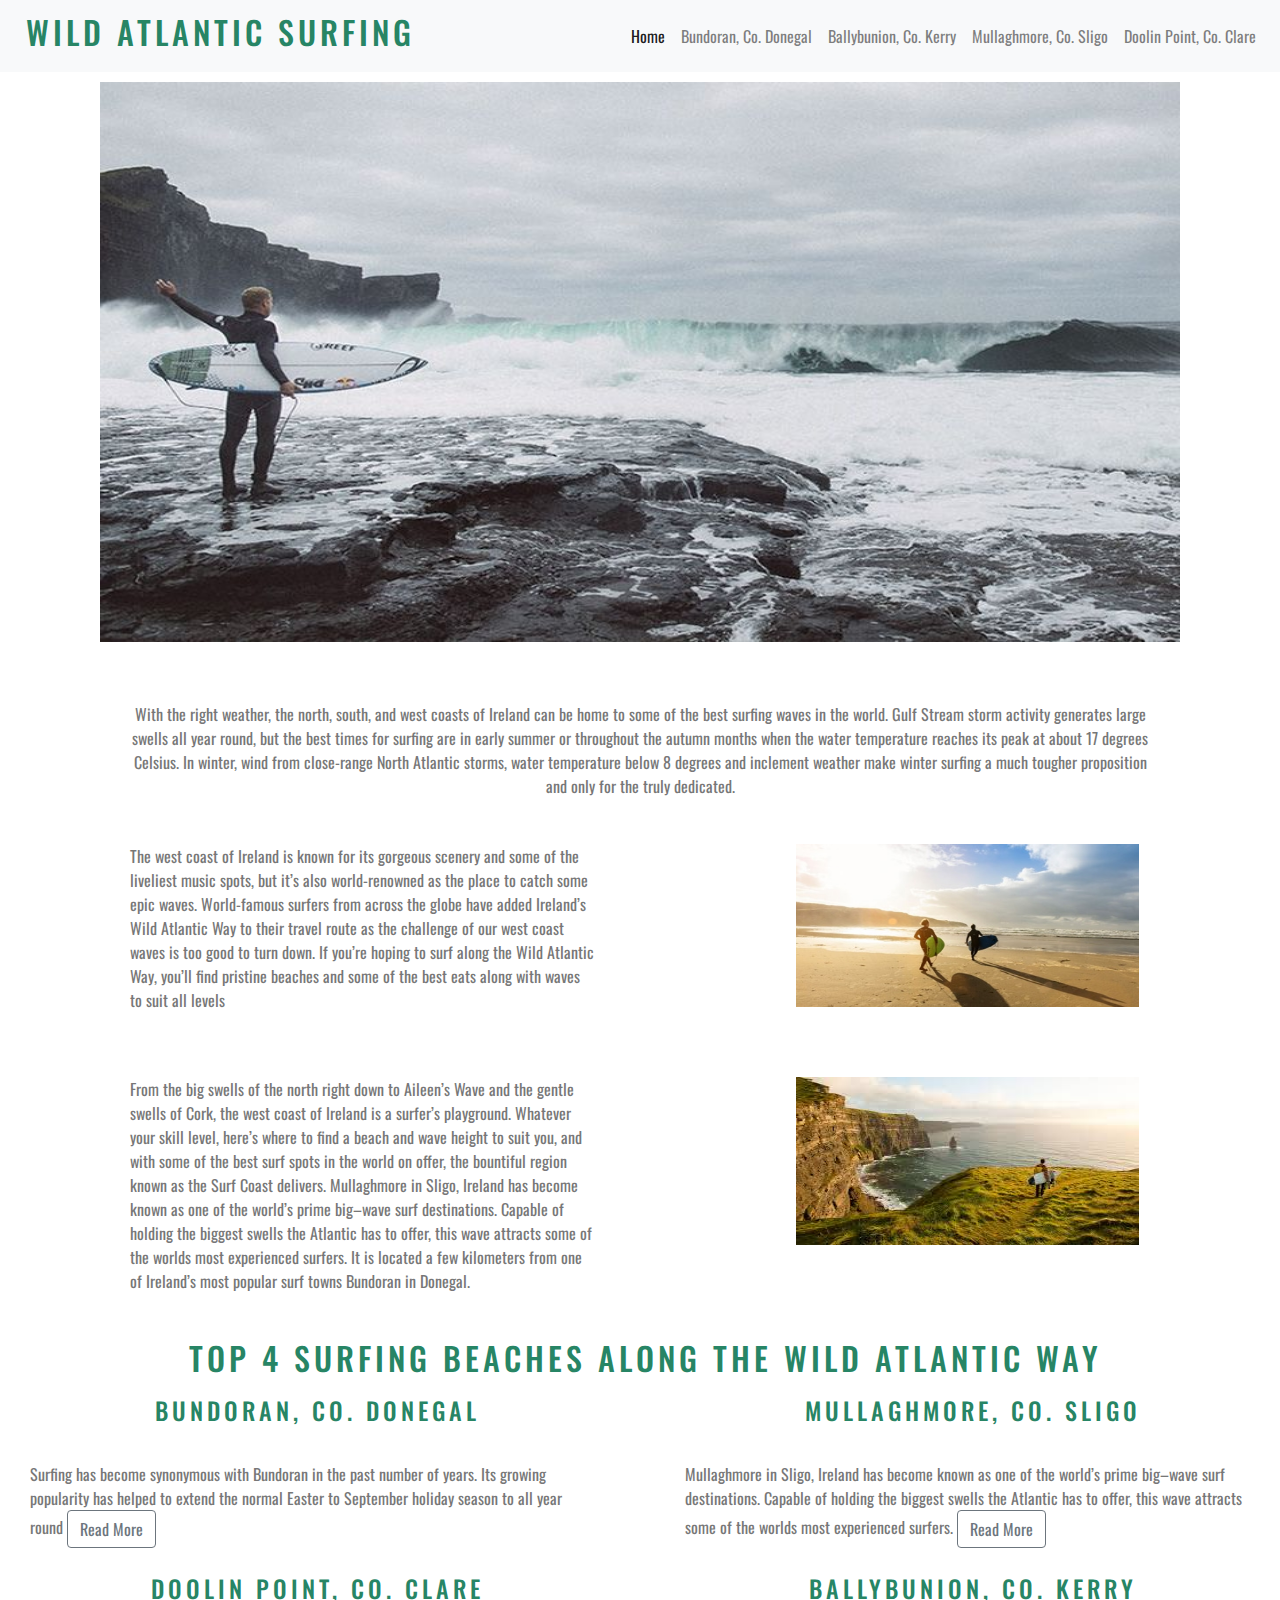
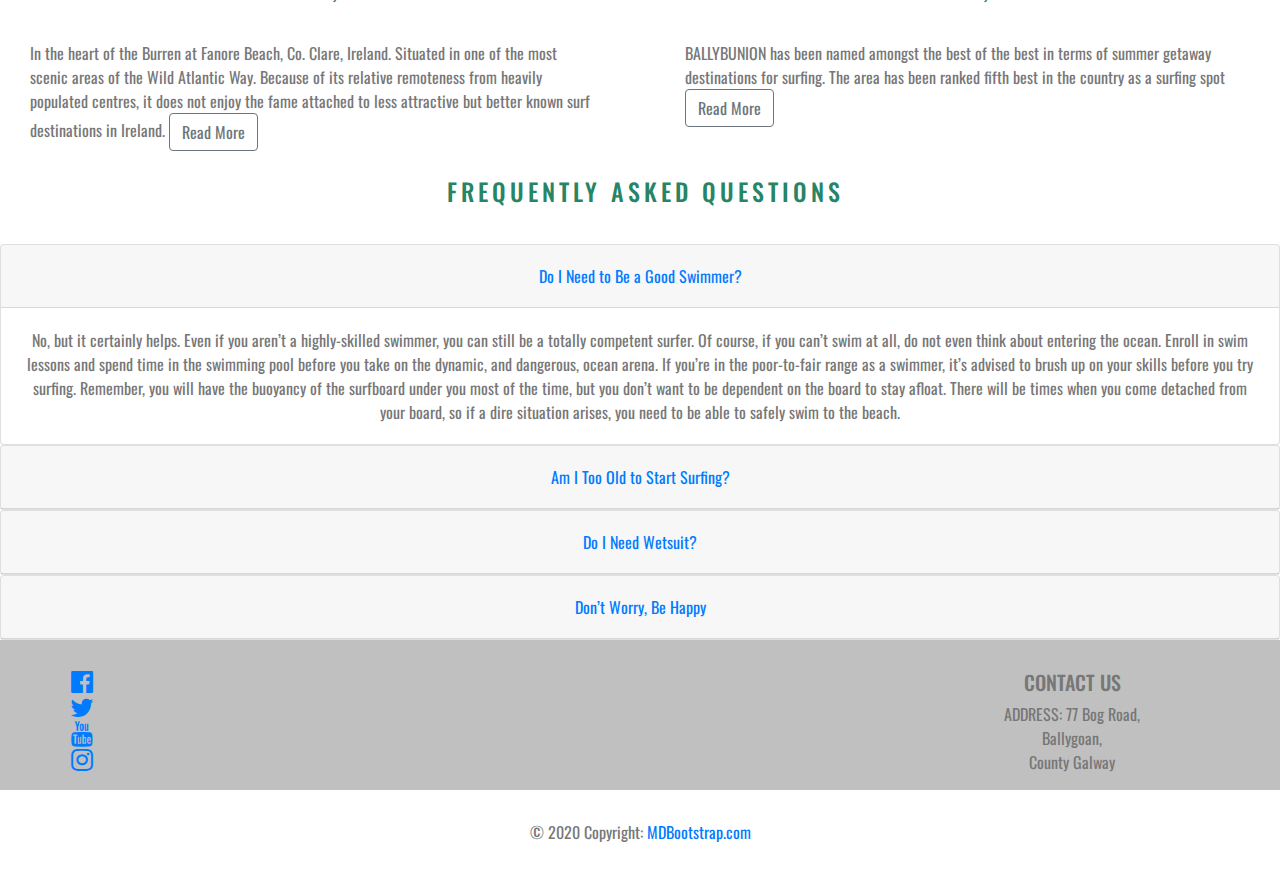
==== commit 56911d72: "MS1 latest" ====
--- a/index.html
+++ b/index.html
@@ -176,22 +176,82 @@
 </section>
 
 <!-- Bootstrap dropdown button FAQ section --------------------------------------------------------------------------------->
-
-<section class="dropdown">
-
-<div class="dropdown">
-  <button class="btn btn-secondary dropdown-toggle" type="button" id="dropdown button" data-toggle="dropdown" aria-haspopup="true" aria-expanded="false">
-    FAQ
-  </button>
-  <div class="dropdown-menu" aria-labelledby="FAQ">
-    <a class="dropdown-item" href="#">Action</a>
-    <a class="dropdown-item" href="#">Another action</a>
-    <a class="dropdown-item" href="#">Something else here</a>
-  </div>
-
-</div>
-
-</section>
+<h4>Frequently Asked Questions</h4>
+
+<div id="accordion">
+  <div class="card">
+    <div class="card-header" id="headingOne">
+      <h5 class="mb-0">
+        <button class="btn btn-link" data-toggle="collapse" data-target="#collapseOne" aria-expanded="true" aria-controls="collapseOne">
+          Do I Need to Be a Good Swimmer?
+        </button>
+      </h5>
+    </div>
+
+    <div id="collapseOne" class="collapse show" aria-labelledby="headingOne" data-parent="#accordion">
+      <div class="card-body">
+        No, but it certainly helps. Even if you aren’t a highly-skilled swimmer, you can still be a totally competent surfer. Of course, if you can’t swim at all, do not even think about entering the ocean. Enroll in swim lessons and spend time in the swimming pool before you take on the dynamic, and dangerous, ocean arena. If you’re in the poor-to-fair range as a swimmer, it’s advised to brush up on your skills before you try surfing.
+Remember, you will have the buoyancy of the surfboard under you most of the time, but you don’t want to be dependent on the board to stay afloat. There will be times when you come detached from your board, so if a dire situation arises, you need to be able to safely swim to the beach.
+      </div>
+    </div>
+  </div>
+  <div class="card">
+    <div class="card-header" id="headingTwo">
+      <h5 class="mb-0">
+        <button class="btn btn-link collapsed" data-toggle="collapse" data-target="#collapseTwo" aria-expanded="false" aria-controls="collapseTwo">
+         Am I Too Old to Start Surfing?
+        </button>
+      </h5>
+    </div>
+    <div id="collapseTwo" class="collapse" aria-labelledby="headingTwo" data-parent="#accordion">
+      <div class="card-body">
+        As with any sport, the younger you start surfing, the easier it is to learn. Visit any beach community and you’ll see plenty of kids under the age of 14 with near-breathtaking skills. But even a middle-aged beachgoer can learn how to surf with competence, and it’s not unheard of for some people to successfully learn even later than that.
+        With that said, if you’re well past your prime in terms of physical coordination and strength, learning to surf will likely be a challenge. You’re going to be competing for waves with people who have much more experience than you, and you’re going to have to deal with being a new face in the crowd. You’ll also tire faster, and you may lack some of the agility of younger surfers. But you can absolutely learn to surf at any age — just have patience, use a board that will maximize your ability, and stay positive.
+      </div>
+    </div>
+  </div>
+
+  <div class="card">
+    <div class="card-header" id="headingThree">
+      <h5 class="mb-0">
+        <button class="btn btn-link collapsed" data-toggle="collapse" data-target="#collapseThree" aria-expanded="false" aria-controls="collapseThree">
+          Do I Need Wetsuit?
+        </button>
+      </h5>
+    </div>
+    <div id="collapseThree" class="collapse" aria-labelledby="headingThree" data-parent="#accordion">
+      <div class="card-body">
+        Whether you need a wetsuit depends entirely on where you want to surf. If you’re living in a cool or cold-water climate (where temperatures fall below 70 degrees Fahrenheit), then you will absolutely need a wetsuit. If you’re surfing in a tropical climate where water temperature hovers at or above 70 degrees Fahrenheit, then a wetsuit will probably not be necessary. Check out the iSport guide, “Choosing and Caring for Your Wetsuit” (link to the right) for more details.
+      </div>
+    </div>
+  </div>
+
+
+  <div class="card">
+    <div class="card-header" id="headingFour">
+      <h5 class="mb-0">
+        <button class="btn btn-link collapsed" data-toggle="collapse" data-target="#collapseThree" aria-expanded="false" aria-controls="collapseThree">
+          Don’t Worry, Be Happy
+        </button>
+      </h5>
+    </div>
+    <div id="collapsefour" class="collapse" aria-labelledby="headingThree" data-parent="#accordion">
+      <div class="card-body">
+        Before you mull over the infinite list of factors that may or may not impact your abilities on a surfboard, consider the most basic question: will I have fun learning to surf? Does flailing around in the ocean, playing in waves, and eventually riding them seem like a well-spent afternoon? Will you have a blast even if you aren’t tearing up the waves like Kelly Slater? At the end of the day, your initial surfing experiences should be about having fun participating in the overall experience of wave riding, not whether you can execute technical maneuvers or win contests. If you think surfing looks fun, give it a shot. You won’t know what it’s like until you try.
+      </div>
+    </div>
+  </div>
+
+
+
+
+
+
+
+
+
+
+</div>
 
 <!-- Bootstrap footer section ---------------------------------------------------------------------------------------------->
 <section class="footer">
--- a/assets/css/style.css
+++ b/assets/css/style.css
@@ -161,3 +161,7 @@
   h2.responsive {
     font-size: 24px;
   }
+
+@media screen and (max-width:1393px){
+
+}